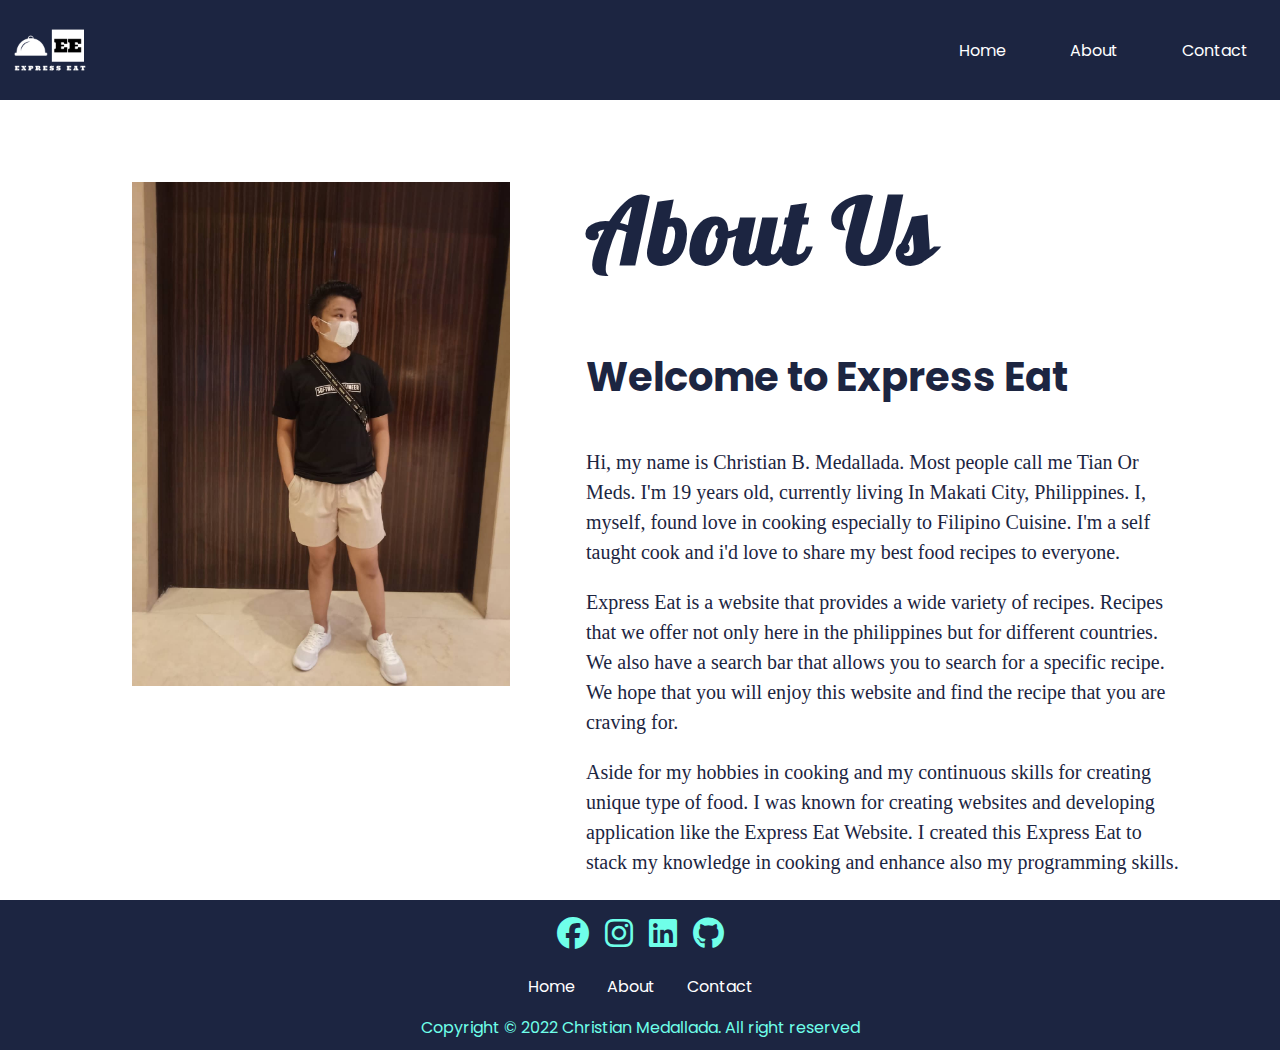
==== about.html @ c07f6f71 "update code" ====
<!DOCTYPE html>
<html lang="en">
<head>
    <meta charset="UTF-8">
    <meta http-equiv="X-UA-Compatible" content="IE=edge">
    <meta name="viewport" content="width=device-width, initial-scale=1.0">
    <link rel="shortcut icon" href="./img/RecipeLogo.jpeg" type="image/x-icon">
    <link rel="stylesheet" href="./assets/style.css">
    <link rel="stylesheet" href="https://cdnjs.cloudflare.com/ajax/libs/font-awesome/6.2.0/css/all.min.css">
    <title>Express Eat</title>
</head>
<body>
     <!--- Navigation Bar -->
     <div class="about">
        <div class="header">
            <nav class="nav-bar">
                <img src="./img/Logo.png" class="brand-name">
                <a href="#" class="hamburger">
                    <span class="bar"></span>
                    <span class="bar"></span>
                    <span class="bar"></span>
                </a>
                <div class="menu-bar">
                    <ul>
                        <li><a href="index.html">Home</a></li>
                        <li><a href="about.html">About</a></li>
                        <li><a href="contact.html">Contact</a></li>
                    </ul>
                </div>
            </nav>

        <!--About Me Section-->
            <div class="wrapper">
                <div class="row">
                    <div class="about-content">
                        <h1>About Us</h1>
                        <h3>Welcome to Express Eat</h3>
                        <p>Hi, my name is Christian B. Medallada. Most people call me Tian Or Meds. I'm 19 years old, currently living In Makati City, Philippines. I, myself, found love in cooking especially to Filipino Cuisine. I'm a self taught cook and i'd love to share my best food recipes to everyone.
                         </p>
                        <p>Express Eat is a website that provides a wide variety of recipes. Recipes that we offer not only here in the philippines but for different countries. We also have a search bar that allows you to search for a specific recipe. We hope that you will enjoy this website and find the recipe that you are craving for.</p>

                        <p>Aside for my hobbies in cooking and my continuous skills for creating unique type of food. I was known for creating websites and developing application like the Express Eat Website. I created this Express Eat to stack my knowledge in cooking and enhance also my programming skills.  </p>
                    </div>
                    <div class="img-me">
                        <img class="img-me" src="./img/Me.jpg" alt="Christian Medallada">
                    </div>
                </div>
            </div>
        </div>
    </div>

    <!--Footer-->
    
    <div class="footer">
        <div class="social-btn">
            <a href="https://www.facebook.com/Cmedsss" target="_blank" ><i class="	fab fa-facebook"></i></a>
            <a href="https://www.instagram.com/tiaanmeds/" target="_blank" ><i class="	fab fa-instagram"></i></a>
            <a href="https://www.linkedin.com/in/tianmeds/" target="_blank"><i class="	fab fa-linkedin"></i></a>
            <a href="https://github.com/TianMeds" target="_blank" "><i class="	fab fa-github"></i></a>
        </div>
            <div class="quick-bar">
                <a href="index.html">Home</a>
                <a href="about.html">About</a>
                <a href="contact.html">Contact</a>
            </div>
        <p>Copyright &copy; 2022 Christian Medallada. All right reserved</p>  
    </div>
    
    <!--Ending of Footer-->

    <!--Javascript-->
<script src="./assets/index.js"></script>
    
</body>
</html>
---- assets/style.css ----
@import url('https://fonts.googleapis.com/css2?family=Poppins:wght@200;300;400;500;600;700;800;900&display=swap');
@import url('https://fonts.googleapis.com/css2?family=Lobster&display=swap');

html{
  height: 100%;
}
body{
    margin: 0;
    padding: 0;
    background-color: var(--color3);
    height: 100%;
    min-height: 100%;
}
:root{
  --color: #1C2541;
  --color2: #3A506B;
  --color3: #fff;
  --error: #FFFF00;
  --success: #28a745;
  --color4: #333;
  --bg: #6FFFE9;
  
}
*{  
    box-sizing: border-box;
    font-family: 'Poppins', sans-serif;
    color: var(--bg);
}
::-webkit-scrollbar{
  width: 10px;
}
::-webkit-scrollbar-track {
  box-shadow: inset 0 0 5px var(--color3); 
  border-radius: 10px;
}
::-webkit-scrollbar-thumb {
  background: var(--color); 
  border-radius: 10px;
}
::-webkit-scrollbar-thumb:hover {
  background: #b30000; 
}
.header{
    width: 100%;
    height: 800px;
    background-image: url('../img/Food_BG.webp');
    background-size: cover;
    background-position: center;
}
.nav-bar{
    display: flex;
    justify-content: space-between;
    align-items: center;
    background-color:var(--color);
    color: var(--color3);
}

.brand-name{
    width: 100px;
    height: auto;
}
.menu-bar ul{
    margin: 0;
    padding: 0;
    display: flex;
}
.menu-bar li{
    list-style: none;
    margin: 0 1rem;
}
.menu-bar li a{
    text-decoration: none;
    color: var(--color3);
    padding: 1rem;
    display: block;
}
.menu-bar li:hover{
    background-color: var(--color2);
}
.hamburger{
    position: absolute;
    top: 2.4rem;
    right: 1rem;
    display: none;
    flex-direction: column;
    justify-content: space-between;
    width: 30px;
    height: 21px;
}

.hamburger .bar{
    height: 3px;
    width: 100%;
    background-color: var(--color3);
    border-radius: 10px;
    transition: 200ms transform ease-in;
}

.title{
  text-align: center;
  font-size: 5rem;
  padding-top: 1.5rem;
  font-weight: 600;
  color: var(--color3);
}

.search-wrapper{
  display: flex;
  align-items: center;
  justify-content: space-between;
  width: 600px;
  height: 5rem;
  background: var(--color);
  padding: 1rem;
  border-radius: 2rem;
  color: var(--color3);
  margin: 0 auto;
  margin-top: 5rem;
} 

#search{
  margin: 0 0.5rem 0 0.5rem;
  width: 100%;
  border: none;
  outline: none;
  background: var(--color);
  color: var(--color3);
}

#search::placeholder{
  color: var(--bg);
  font-size: 1rem;
  opacity: 0.7;
}
.fa:hover{
  color: var(--error);
}

.result{
  text-align: center;
}
.result h1{
  color: var(--color4);
}


#none{
  font-size: 2rem;
  font-weight: 600;
  color: #ff0505;
  text-align: center;
}
.card-grid, .food-list{
    display: flex;
    flex-wrap: wrap;
    gap: 20px 5px;
    padding-top: 1rem;
    justify-content: center;
    overflow: auto;
    min-height: 100%;
    padding-bottom: 100px;
    text-align: center;
  }
  
  .card {
    --padding: 1rem;
    background: var(--color);
    border: 1px solid #777;
    border-radius: .25rem;
    overflow: hidden;
    margin-left: 10px;
    margin-right: 10px;
    margin-bottom: 10px;
  }
  
  .card.card-shadow {
    border: none;
    box-shadow: 0 4px 21px -12px rgba(0, 0, 0, .79);
    max-width: 700px;
    max-height: 350px;
  }
  
  .card-header {
    font-size: 1.5rem;
    padding: var(--padding);
    padding-bottom: 0;
    margin-bottom: .5rem;
  }
  
  .card-header.card-image {
    padding: 0;
    overflow: hidden;
  }
    
  .card-header.card-image > img {
    display: block;
    width: 100%;
    max-height: 200px;
    aspect-ratio: 16 / 9;
    object-fit: cover;
    object-position: center;
    transition: 200ms transform ease-in-out;
  }
  
  .card:hover > .card-header.card-image > img {
    transform: scale(1.025);
  }
  
  .card-body {
    font-size: .9rem;
    text-align: center;
    padding: 0 var(--padding);
  }
  .card-body h3{
    color: var(--color3);
  }
  
  .card-footer {
    margin-top: 1rem;
    padding: var(--padding);
    padding-top: 0;
    text-align: center;
    color: var(--color4);
  }
  
  .btn {
    background: var(--bg);
    color: var(--color4);
    border: 2px solid var(--color);
    font-size: 1rem;
    padding: .5em .75em;
    border-radius: .50em;
    cursor: pointer;
    transition: all 300ms ease-in-out;
  }
  
  .btn:hover, .btn:focus {
    transform: translateY(-3px);
    background-color: transparent;
    border: 2px solid var(--bg);
    color: var(--color3);
  }

  .footer{
    background-color: var(--color);
    height: 150px;
    margin-top: auto;
    padding: 10px;
    color: var(--color3);
    clear: both;
  }
  .social-btn{
    position: sticky;
    display: flex;
    justify-content: center;
    flex-wrap: wrap;
    gap: 1rem;
    font-size: 2rem;
  }
  .social-btn a{
    color: rgb(255, 253, 253);
  }
  .quick-bar{
    display: flex;
    justify-content: center;
    flex-wrap: wrap;
    gap: 2rem;
    font-size: 1rem;
    padding-top:1rem ;
  }
  .quick-bar a{
    color: var(--color3);
    text-decoration: none;
  }
  .footer p{
    text-align:center;
    display: flex;
    justify-content: center;
    flex-wrap: wrap;
  }
  /* Meal Content */

  .meal-detail{
    position: fixed;
    top: 50%;
    left: 50%;
    transform: translate(-50%, -50%);
    -webkit-transform: translate(-50%, -50%);
    -moz-transform: translate(-50%, -50%);
    -ms-transform: translate(-50%, -50%);
    -o-transform: translate(-50%, -50%);
    background: var(--color);
    border-radius: 1rem;
    -webkit-border-radius: 1rem;
    -moz-border-radius: 1rem;
    -ms-border-radius: 1rem;
    -o-border-radius: 1rem;
    width: 90%;
    height: 90%;
    overflow-y: scroll;
    padding: 2rem 0;
    display: none;
  }

.meal-detail::-webkit-scrollbar{
    width: 10px;
}
.meal-detail::-webkit-scrollbar-thumb{
    background: var(--bg);
    border-radius: 2rem;
    -webkit-border-radius: 2rem;
    -moz-border-radius: 2rem;
    -ms-border-radius: 2rem;
    -o-border-radius: 2rem;
}


.second-meal-detail{
  position: fixed;
  top: 50%;
  left: 50%;
  transform: translate(-50%, -50%);
  -webkit-transform: translate(-50%, -50%);
  -moz-transform: translate(-50%, -50%);
  -ms-transform: translate(-50%, -50%);
  -o-transform: translate(-50%, -50%);
  background: var(--color);
  border-radius: 1rem;
  -webkit-border-radius: 1rem;
  -moz-border-radius: 1rem;
  -ms-border-radius: 1rem;
  -o-border-radius: 1rem;
  width: 90%;
  height: 90%;
  overflow-y: scroll;
  padding: 2rem 0;
  display: none;
}

.second-meal-detail::-webkit-scrollbar{
  width: 10px;
}
.second-meal-detail::-webkit-scrollbar-thumb{
  background: var(--bg);
  border-radius: 2rem;
  -webkit-border-radius: 2rem;
  -moz-border-radius: 2rem;
  -ms-border-radius: 2rem;
  -o-border-radius: 2rem;
}
.third-meal-detail{
  position: fixed;
  top: 50%;
  left: 50%;
  transform: translate(-50%, -50%);
  -webkit-transform: translate(-50%, -50%);
  -moz-transform: translate(-50%, -50%);
  -ms-transform: translate(-50%, -50%);
  -o-transform: translate(-50%, -50%);
  background: var(--color);
  border-radius: 1rem;
  -webkit-border-radius: 1rem;
  -moz-border-radius: 1rem;
  -ms-border-radius: 1rem;
  -o-border-radius: 1rem;
  width: 90%;
  height: 90%;
  overflow-y: scroll;
  padding: 2rem 0;
  display: none;
}

.third-meal-detail::-webkit-scrollbar{
  width: 10px;
}
.third-meal-detail::-webkit-scrollbar-thumb{
  background: var(--bg);
  border-radius: 2rem;
  -webkit-border-radius: 2rem;
  -moz-border-radius: 2rem;
  -ms-border-radius: 2rem;
  -o-border-radius: 2rem;
}

.four-meal-detail{
  position: fixed;
  top: 50%;
  left: 50%;
  transform: translate(-50%, -50%);
  -webkit-transform: translate(-50%, -50%);
  -moz-transform: translate(-50%, -50%);
  -ms-transform: translate(-50%, -50%);
  -o-transform: translate(-50%, -50%);
  background: var(--color);
  border-radius: 1rem;
  -webkit-border-radius: 1rem;
  -moz-border-radius: 1rem;
  -ms-border-radius: 1rem;
  -o-border-radius: 1rem;
  width: 90%;
  height: 90%;
  overflow-y: scroll;
  padding: 2rem 0;
  display: none;
}

.four-meal-detail::-webkit-scrollbar{
  width: 10px;
}
.four-meal-detail::-webkit-scrollbar-thumb{
  background: var(--bg);
  border-radius: 2rem;
  -webkit-border-radius: 2rem;
  -moz-border-radius: 2rem;
  -ms-border-radius: 2rem;
  -o-border-radius: 2rem;
}
.five-meal-detail{
  position: fixed;
  top: 50%;
  left: 50%;
  transform: translate(-50%, -50%);
  -webkit-transform: translate(-50%, -50%);
  -moz-transform: translate(-50%, -50%);
  -ms-transform: translate(-50%, -50%);
  -o-transform: translate(-50%, -50%);
  background: var(--color);
  border-radius: 1rem;
  -webkit-border-radius: 1rem;
  -moz-border-radius: 1rem;
  -ms-border-radius: 1rem;
  -o-border-radius: 1rem;
  width: 90%;
  height: 90%;
  overflow-y: scroll;
  padding: 2rem 0;
  display: none;
}

.five-meal-detail::-webkit-scrollbar{
  width: 10px;
}
.five-meal-detail::-webkit-scrollbar-thumb{
  background: var(--bg);
  border-radius: 2rem;
  -webkit-border-radius: 2rem;
  -moz-border-radius: 2rem;
  -ms-border-radius: 2rem;
  -o-border-radius: 2rem;
}
.six-meal-detail{
  position: fixed;
  top: 50%;
  left: 50%;
  transform: translate(-50%, -50%);
  -webkit-transform: translate(-50%, -50%);
  -moz-transform: translate(-50%, -50%);
  -ms-transform: translate(-50%, -50%);
  -o-transform: translate(-50%, -50%);
  background: var(--color);
  border-radius: 1rem;
  -webkit-border-radius: 1rem;
  -moz-border-radius: 1rem;
  -ms-border-radius: 1rem;
  -o-border-radius: 1rem;
  width: 90%;
  height: 90%;
  overflow-y: scroll;
  padding: 2rem 0;
  display: none;
}

.six-meal-detail::-webkit-scrollbar{
  width: 10px;
}
.six-meal-detail::-webkit-scrollbar-thumb{
  background: var(--bg);
  border-radius: 2rem;
  -webkit-border-radius: 2rem;
  -moz-border-radius: 2rem;
  -ms-border-radius: 2rem;
  -o-border-radius: 2rem;
}

.seven-meal-detail{
  position: fixed;
  top: 50%;
  left: 50%;
  transform: translate(-50%, -50%);
  -webkit-transform: translate(-50%, -50%);
  -moz-transform: translate(-50%, -50%);
  -ms-transform: translate(-50%, -50%);
  -o-transform: translate(-50%, -50%);
  background: var(--color);
  border-radius: 1rem;
  -webkit-border-radius: 1rem;
  -moz-border-radius: 1rem;
  -ms-border-radius: 1rem;
  -o-border-radius: 1rem;
  width: 90%;
  height: 90%;
  overflow-y: scroll;
  padding: 2rem 0;
  display: none;
}

.seven-meal-detail::-webkit-scrollbar{
  width: 10px;
}
.seven-meal-detail::-webkit-scrollbar-thumb{
  background: var(--bg);
  border-radius: 2rem;
  -webkit-border-radius: 2rem;
  -moz-border-radius: 2rem;
  -ms-border-radius: 2rem;
  -o-border-radius: 2rem;
}
.eight-meal-detail{
  position: fixed;
  top: 50%;
  left: 50%;
  transform: translate(-50%, -50%);
  -webkit-transform: translate(-50%, -50%);
  -moz-transform: translate(-50%, -50%);
  -ms-transform: translate(-50%, -50%);
  -o-transform: translate(-50%, -50%);
  background: var(--color);
  border-radius: 1rem;
  -webkit-border-radius: 1rem;
  -moz-border-radius: 1rem;
  -ms-border-radius: 1rem;
  -o-border-radius: 1rem;
  width: 90%;
  height: 90%;
  overflow-y: scroll;
  padding: 2rem 0;
  display: none;
}

.eight-meal-detail::-webkit-scrollbar{
  width: 10px;
}
.eight-meal-detail::-webkit-scrollbar-thumb{
  background: var(--bg);
  border-radius: 2rem;
  -webkit-border-radius: 2rem;
  -moz-border-radius: 2rem;
  -ms-border-radius: 2rem;
  -o-border-radius: 2rem;
}
.nine-meal-detail{
  position: fixed;
  top: 50%;
  left: 50%;
  transform: translate(-50%, -50%);
  -webkit-transform: translate(-50%, -50%);
  -moz-transform: translate(-50%, -50%);
  -ms-transform: translate(-50%, -50%);
  -o-transform: translate(-50%, -50%);
  background: var(--color);
  border-radius: 1rem;
  -webkit-border-radius: 1rem;
  -moz-border-radius: 1rem;
  -ms-border-radius: 1rem;
  -o-border-radius: 1rem;
  width: 90%;
  height: 90%;
  overflow-y: scroll;
  padding: 2rem 0;
  display: none;
}

.nine-meal-detail::-webkit-scrollbar{
  width: 10px;
}
.nine-meal-detail::-webkit-scrollbar-thumb{
  background: var(--bg);
  border-radius: 2rem;
  -webkit-border-radius: 2rem;
  -moz-border-radius: 2rem;
  -ms-border-radius: 2rem;
  -o-border-radius: 2rem;
}
.ten-meal-detail{
  position: fixed;
  top: 50%;
  left: 50%;
  transform: translate(-50%, -50%);
  -webkit-transform: translate(-50%, -50%);
  -moz-transform: translate(-50%, -50%);
  -ms-transform: translate(-50%, -50%);
  -o-transform: translate(-50%, -50%);
  background: var(--color);
  border-radius: 1rem;
  -webkit-border-radius: 1rem;
  -moz-border-radius: 1rem;
  -ms-border-radius: 1rem;
  -o-border-radius: 1rem;
  width: 90%;
  height: 90%;
  overflow-y: scroll;
  padding: 2rem 0;
  display: none;
}

.ten-meal-detail::-webkit-scrollbar{
  width: 10px;
}
.ten-meal-detail::-webkit-scrollbar-thumb{
  background: var(--bg);
  border-radius: 2rem;
  -webkit-border-radius: 2rem;
  -moz-border-radius: 2rem;
  -ms-border-radius: 2rem;
  -o-border-radius: 2rem;
}
.eleven-meal-detail{
  position: fixed;
  top: 50%;
  left: 50%;
  transform: translate(-50%, -50%);
  -webkit-transform: translate(-50%, -50%);
  -moz-transform: translate(-50%, -50%);
  -ms-transform: translate(-50%, -50%);
  -o-transform: translate(-50%, -50%);
  background: var(--color);
  border-radius: 1rem;
  -webkit-border-radius: 1rem;
  -moz-border-radius: 1rem;
  -ms-border-radius: 1rem;
  -o-border-radius: 1rem;
  width: 90%;
  height: 90%;
  overflow-y: scroll;
  padding: 2rem 0;
  display: none;
}

.eleven-meal-detail::-webkit-scrollbar{
  width: 10px;
}
.eleven-meal-detail::-webkit-scrollbar-thumb{
  background: var(--bg);
  border-radius: 2rem;
  -webkit-border-radius: 2rem;
  -moz-border-radius: 2rem;
  -ms-border-radius: 2rem;
  -o-border-radius: 2rem;
}


.meal-content{
  margin: 2rem;
}
.meal-content p:not(.meal-category){
  padding: 1rem 0;
}

.recipe-close-btn{
  position: absolute;
  right: 2rem;
  top: 2rem;
  font-size: 1.8rem;
  background: var(--color3);
  border: none;
  width: 35px;
  height: 35px;
  border-radius: 50%;
  -webkit-border-radius: 50%;
  -moz-border-radius: 50%;
  -ms-border-radius: 50%;
  -o-border-radius: 50%;
  display: flex;
  align-items: center;
  justify-content: center;
  opacity: 1;
}
.recipe-close-btn i{
  color: #1C2541;
}
.recipe-close-btn i:hover, .recipe-close-btn i:focus{
  color: var(--color3);
}
.meal-name{
  letter-spacing: 1px;
  padding-bottom: 1rem;
}
.meal-about{
  background: var(--bg);
  color: var(--color4);
  font-weight: 600;
  color: var(--tenne-tawny);
  display: inline-block;
  padding: 0.2rem 0.5rem;
  border-radius: 0.3rem;
  -webkit-border-radius: 0.3rem;
  -moz-border-radius: 0.3rem;
  -ms-border-radius: 0.3rem;
  -o-border-radius: 0.3rem;
}
.meal-about .meal-title-about,.meal-descript-about{
  color: var(--color4);
}
.meal-instruct{
  padding: 1rem 0;
}
.meal-img img{
    width: 200px;
    height: 200px;
    border-radius: 50%;
    -webkit-border-radius: 50%;
    -moz-border-radius: 50%;
    -ms-border-radius: 50%;
    -o-border-radius: 50%;
    margin: 0 auto;
    display: block;
}
.meal-link{
  margin: 1.4rem 0;
}
.meal-link .meal-link-btn{
  padding: 10px;
  border-radius: 0.3rem;
  background: var(--bg);
  color: var(--color);
  font-size: 1.3rem;
  font-weight: 700;
  transition: all 0.4s linear;
  -webkit-transition: all 0.4s linear;
  -moz-transition: all 0.4s linear;
  -ms-transition: all 0.4s linear;
  -o-transition: all 0.4s linear;
  cursor: pointer;
  text-decoration: none;
}
.meal-link:hover .meal-link-btn{
    transform: translateY(-3px);
    background-color: transparent;
    border: 2px solid var(--bg);
    color: var(--color3);
}
  /* About Page */
  
.about{
    display: flex;
    flex-wrap: wrap;
    gap: 20px 5px;
    justify-content: center;
    overflow: auto;
    min-height: 100%;
    padding-bottom: 100px;
  }

.about .header{
  background: url(/img/About_BG.webp);
  background-size: cover;
  background-position: center;
}

.wrapper{
  width: 100%;
  min-height: 100%;
}
.row{
  width: 100%;
  padding: 50px 100px;
}
.img-me{
  width: 35%;
  float: left;
}
.img-me  img{
  width: 100%;
  height: auto;
  margin: 2rem;
}
.about-content{
  width: 55%;
  float: right;
  margin-left: 50px;
}
.about-content h1{
  font-family: 'Lobster',cursive;
  font-size: 5.625rem;
  letter-spacing: 3px;
  margin-top: 1.5rem;
  color: var(--color);
}
.about-content h3{
  font-family: Poppins;
  font-size: 40px;
  margin-top: 25px;
  color: var(--color);
}
.about-content p{
  font-size: 1.25rem;
  font-family: serif;
  margin-top: 10px;
  line-height: 1.5;
  color: var(--color);
}

/* Contact Page */
.contact-header{
    width: 100%;
    display: flex;
    flex-wrap: wrap;
    gap: 20px 5px;
    justify-content: center;
    overflow: auto;
    min-height: 100%;
    padding-bottom: 100px;
}
.contact-header .header{
  background: url(/img/About_BG.webp);
  background-size: cover;
  background-position: center;
}
.contact-wrapper{
  position: relative;
  width: 100%;
  padding: 40px 100px;
}
.contact-wrapper .contact-title{
  display: flex;
  justify-content: center;
  align-items: center;
  font-size: 2em;
}
.contact-wrapper .contact-title h1{
  color: var(--color);
  font-weight: 700;
  margin-bottom: 10px;
  font-family: 'Lobster',sans-serif;
}
.subtitle {
  display: flex;
  justify-content: center;
  align-items: center;
}
.subtitle p{
  color: var(--color4);
}
.box{
  position: relative;
  display: grid;
  grid-template-columns: 2fr 1fr;
  grid-template-rows: 5fr 4fr;
  grid-template-areas: "form info"
  "form map";
  grid-gap: 20px ;
  margin-top: 20px;
}
.form{
  grid-area: form;
}
.info{
  grid-area: info;
}
.map{
  grid-area: map;
}
.contact{
  padding: 40px;
  background: var(--color2);
  box-shadow: 0 8px 32px 0 rgba( 31, 38, 135, 0.37 );
  backdrop-filter: blur( 20px );
  -webkit-backdrop-filter: blur( 20px );
  border-radius: 10px;
}
.contact h3{
  color: var(--color3);
  font-weight: 700;
  font-size: 1.4em;
  margin-bottom: 10px; 
}

/* Form */
.fomBox{
  position: relative;
  width: 100%;
}
.formBox .row50{
  display: flex;
  gap: 20px;
  flex-wrap: wrap;
}
.inputBox{
  display: flex;
  flex-direction: column;
  margin-bottom: 10px;
  width: 50%;
}
.formBox .row100 .inputBox{
  width: 100%;
}

.inputBox label{
  color: var(--color3);
  margin-top: 10px;
  margin-bottom: 5px;
  font-weight: 500;
}
.inputBox input{
  color: var(--color4);
  padding: 10px;
  font-size: 1.1em;
  outline: none;
  border: 1px solid var(--color);
}
.inputBox textarea{
  color: var(--color4);
  padding: 10px;
  font-size: 1.1em;
  outline: none;
  border: 1px solid var(--color4);
  resize: none;
  min-height: 220px;
  margin-bottom: 10px;
}
.inputBox input[type="submit"]{
  background: var(--color);
  color: var(--color3);
  border: 2px solid var(--color);
  border-radius: .50em;
  font-size: 1.1em;
  max-width: 200px;
  font-weight: 500;
  cursor: pointer;
  padding: 14px 15px;
  transition: all 300ms ease-in-out;
}
#sendMessage:hover{
  transform: translateY(-3px);
  background-color: transparent;
  border: 2px solid var(--color);
  color: inherit;
}
.inputBox::placeholder{
  color: var(--color4);
}

.info{
  background:var(--color);
}
.info h3{
  color: var(--color3);
}
.info .infoBox div{
  display: flex;
  align-items: center;
  margin-bottom: 10px;
}
.info .infoBox div span{
  min-width: 40px;
  height: 40px;
  color: var(--color3);
  background: var(--color2);
  display: flex;
  align-items: center;
  justify-content: center;
  font-size: 1.5em;
  border-radius: 50%;
  margin-right: 15px;
}
.info .infoBox div p{
  color: var(--color3);
  font-size: 1.1em;
}
.info .infoBox div a{
  white-space: nowrap;
  text-overflow: ellipsis;
  overflow: hidden;
  color: var(--color3);
  text-decoration: none;
}
.socMed{
  margin-top: 40px;
  display: flex;
}
.socMed li{
  list-style: none;
  margin-right: 1rem;
}
.socMed li a{
  color: var(--color3);
  font-size: 2em;
}
.socMed li a:hover{
  color: var(--color2);
}
.map{
  padding: 0;
}

.map iframe{
  width: 100%;
  height: 100%;
}
.error{
  color: var(--error);
}
#success{
  color: var(--success);
}



@media (max-width: 991px) {
    .nav-bar {
        flex-direction: column;
        align-items: flex-start;
    }

    .hamburger {
        display: flex;
    }

    .menu-bar {
        display: none;
        width: 100%;
    }

    .menu-bar ul {
        width: 100%;
        flex-direction: column;
    }

    .menu-bar ul li {
        text-align: center;
    }

    .menu-bar ul li a {
        padding: .5rem 1rem;
    }

    .menu-bar.active {
        display: flex;
    }
    .header{
        width: inherit;
    }
    .search-wrapper{
        width: 400px;
    }
    .result{
      font-size: 1rem;
    }
    .img-me{
      width: 100%;
      float: none;
    }
    .img-me img{
      margin: 0;
    }
    .about-content{
      width: 100%;
      float: none;
      margin-left: 0;
    }
    .about-content h1{
      font-size: 3.75rem;
      letter-spacing: 2px;
      margin-top: 30px;
    }
    .about-content h3{
      font-size: 40px;
    }
    .about-content p{
      font-size: 1rem;
    }
    .contact-wrapper{
      padding: 20px ;
    }
    
    .box{
      grid-template-columns: 1fr;
      grid-template-rows: auto;
      grid-template-areas: 
      "form"
      "info"
      "map";
    }
    .map{
      min-height: 300px;
    }
    .formBox .row50{
      display: flex;
      gap: 0;
      flex-direction: column;
    }
    .inputBox
    {
      width: 100%;
    }
    .contact{
      padding: 30px;
    }
    .map{
      min-height: 300px;
      padding: 0;
    }
    
    
    
}

@media (max-width: 500px) {
    .header{
      height: 500px;
    }
    .title{
        font-size: 3rem;
        margin-top: 0.5rem;
    }
    .search-wrapper{
       width: 300px;
       height: 3.5rem;
       margin-top: 1rem;
    }
    .result{
      font-size: 0.8rem;
    }
    .footer{
      height: auto;
    }
    .row{
      padding: 0px 30px;
    }
    .img-me{
      width: 100%;
      float: none;
    }
    .img-me img{
      margin: 0;
    }
    .about-content{
      width: 100%;
      float: none;
    }
    .about-content h1{
      font-size: 3rem;
      letter-spacing: 2px;
      margin-top: 30px;
    }
    .about-content h3{
      font-size: 30px;
    }
    .about-content p{
      font-size: 1rem;
    }
    .form{
      display: block;
      margin-left: -12px;
      margin-right: auto;
      width: 85%;
    }
    .info{ 
      width: 85%;
      display: block;
      margin-left: -12px;
      margin-right: auto;
    }
    .inputBox{
      width: 100%;
    }
    .contact{
      padding: 30px;
    }
    .map{
      display: block;
      margin-left: auto;
      margin-right: 200px;
      min-height: 300px;
      width: 80%;
      padding: 0;
    }
    
   
}
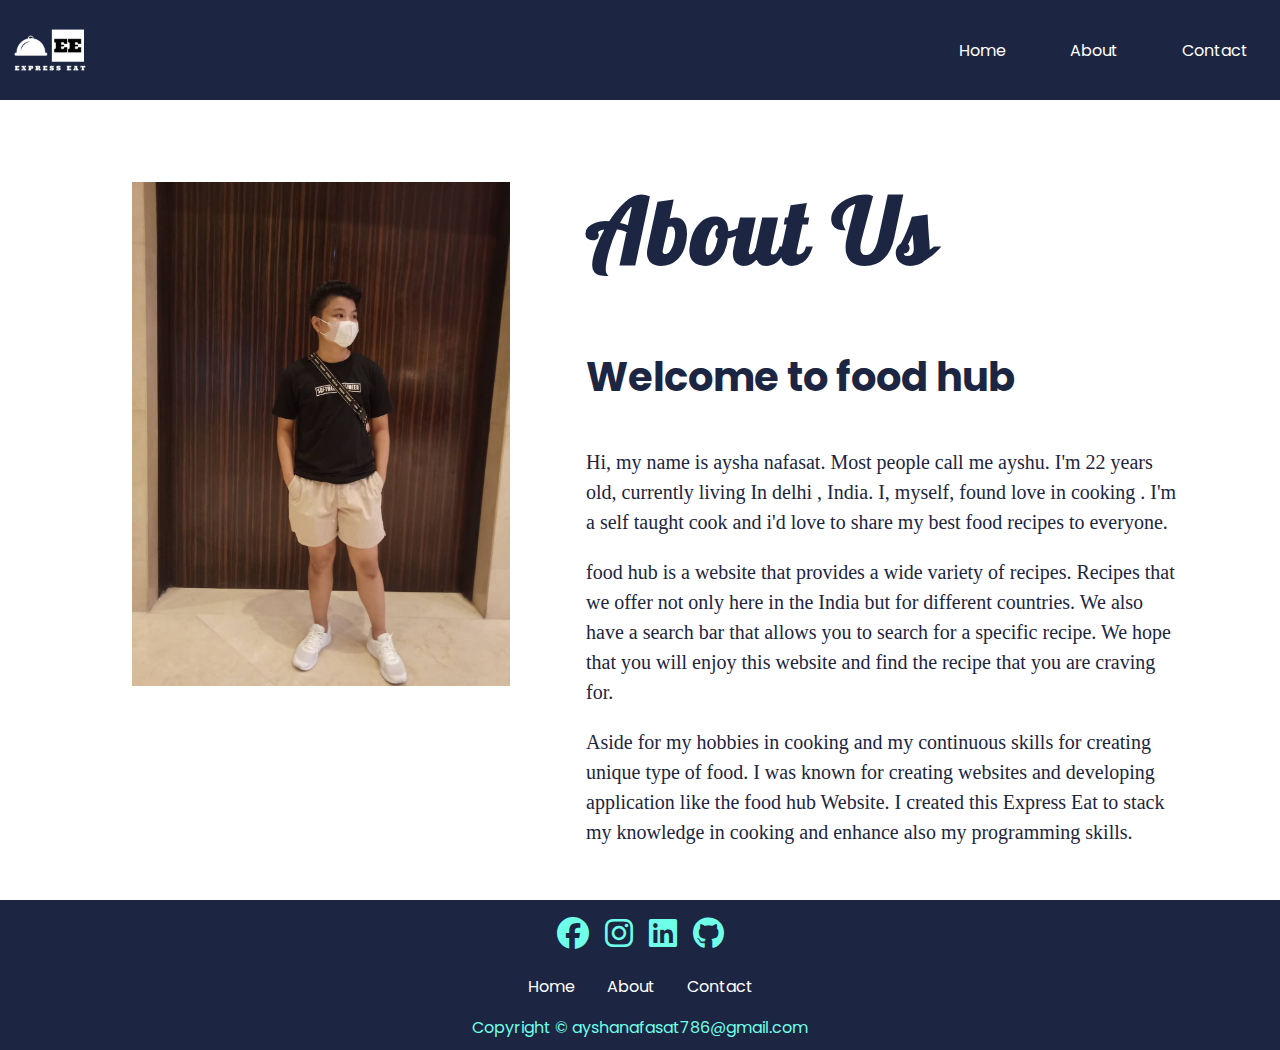
==== commit 96e8cb86: "some changes" ====
--- a/about.html
+++ b/about.html
@@ -7,7 +7,7 @@
     <link rel="shortcut icon" href="./img/RecipeLogo.jpeg" type="image/x-icon">
     <link rel="stylesheet" href="./assets/style.css">
     <link rel="stylesheet" href="https://cdnjs.cloudflare.com/ajax/libs/font-awesome/6.2.0/css/all.min.css">
-    <title>Express Eat</title>
+    <title>recipe book</title>
 </head>
 <body>
      <!--- Navigation Bar -->
@@ -34,15 +34,15 @@
                 <div class="row">
                     <div class="about-content">
                         <h1>About Us</h1>
-                        <h3>Welcome to Express Eat</h3>
-                        <p>Hi, my name is Christian B. Medallada. Most people call me Tian Or Meds. I'm 19 years old, currently living In Makati City, Philippines. I, myself, found love in cooking especially to Filipino Cuisine. I'm a self taught cook and i'd love to share my best food recipes to everyone.
-                         </p>
-                        <p>Express Eat is a website that provides a wide variety of recipes. Recipes that we offer not only here in the philippines but for different countries. We also have a search bar that allows you to search for a specific recipe. We hope that you will enjoy this website and find the recipe that you are craving for.</p>
+                        <h3>Welcome to food hub</h3>
+                        <p>Hi, my name is aysha nafasat. Most people call me ayshu. I'm 22 years old, currently living In delhi , India. I, myself, found love in cooking . I'm a self taught cook and i'd love to share my best food recipes to everyone.
+                        </p>
+                        <p>food hub is a website that provides a wide variety of recipes. Recipes that we offer not only here in the India but for different countries. We also have a search bar that allows you to search for a specific recipe. We hope that you will enjoy this website and find the recipe that you are craving for.</p>
 
-                        <p>Aside for my hobbies in cooking and my continuous skills for creating unique type of food. I was known for creating websites and developing application like the Express Eat Website. I created this Express Eat to stack my knowledge in cooking and enhance also my programming skills.  </p>
+                        <p>Aside for my hobbies in cooking and my continuous skills for creating unique type of food. I was known for creating websites and developing application like the food hub Website. I created this Express Eat to stack my knowledge in cooking and enhance also my programming skills.  </p>
                     </div>
                     <div class="img-me">
-                        <img class="img-me" src="./img/Me.jpg" alt="Christian Medallada">
+                        <img class="img-me" src="./img/Me.jpg" alt="ayshanafasat786@gmail.com">
                     </div>
                 </div>
             </div>
@@ -63,7 +63,7 @@
                 <a href="about.html">About</a>
                 <a href="contact.html">Contact</a>
             </div>
-        <p>Copyright &copy; 2022 Christian Medallada. All right reserved</p>  
+        <p>Copyright &copy; ayshanafasat786@gmail.com</p>  
     </div>
     
     <!--Ending of Footer-->
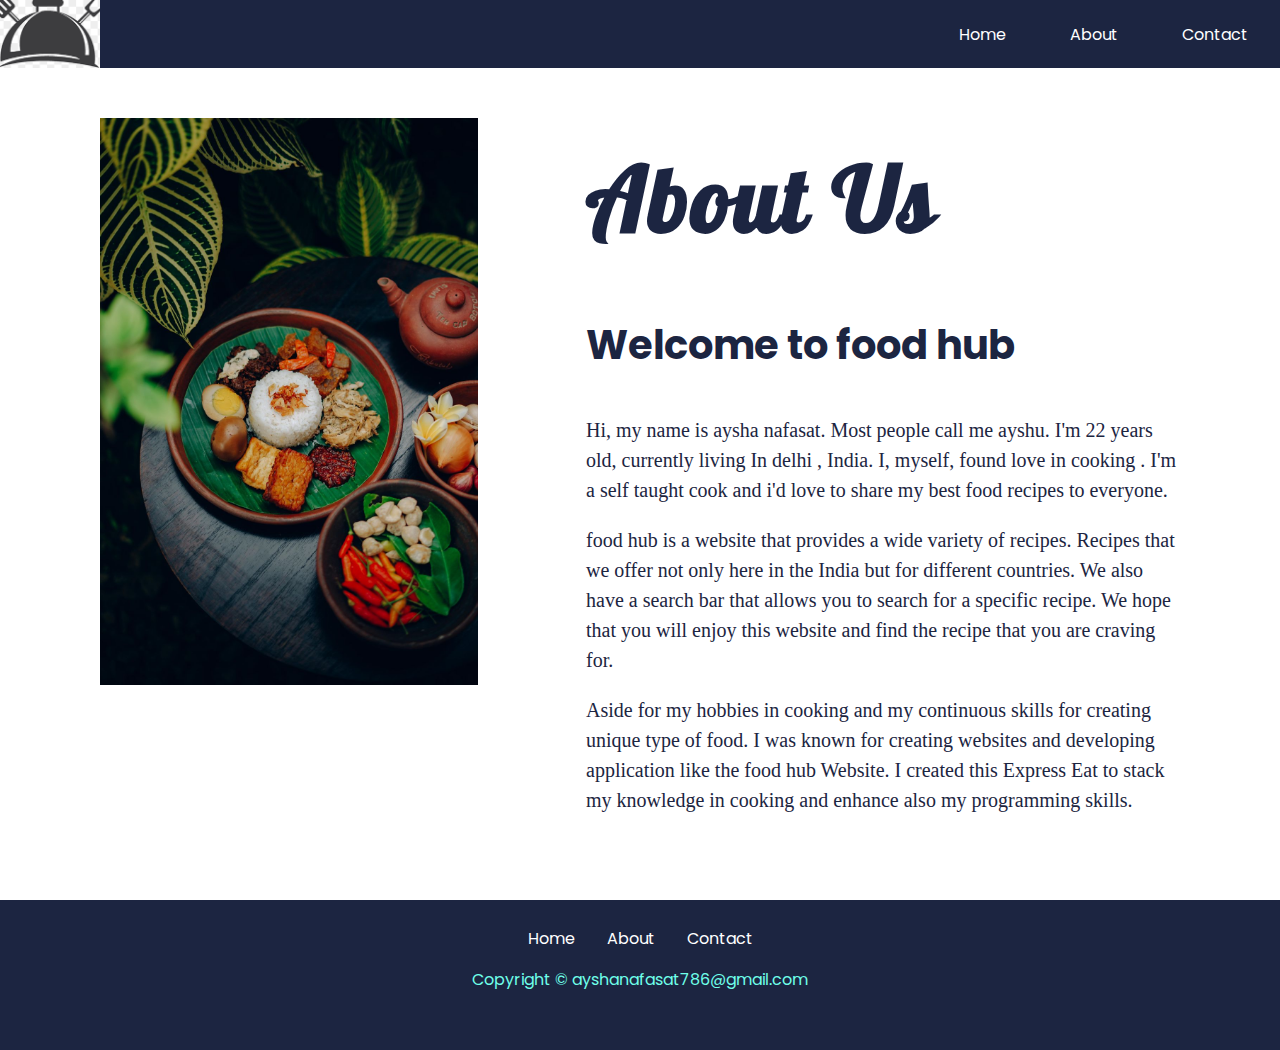
==== commit 39222cbd: "some new changes" ====
--- a/about.html
+++ b/about.html
@@ -14,7 +14,7 @@
      <div class="about">
         <div class="header">
             <nav class="nav-bar">
-                <img src="./img/Logo.png" class="brand-name">
+                <img src="./img/logo3.1.png" class="brand-name">
                 <a href="#" class="hamburger">
                     <span class="bar"></span>
                     <span class="bar"></span>
@@ -41,8 +41,8 @@
 
                         <p>Aside for my hobbies in cooking and my continuous skills for creating unique type of food. I was known for creating websites and developing application like the food hub Website. I created this Express Eat to stack my knowledge in cooking and enhance also my programming skills.  </p>
                     </div>
-                    <div class="img-me">
-                        <img class="img-me" src="./img/Me.jpg" alt="ayshanafasat786@gmail.com">
+                    <div class="img-">
+                        <img class="img-me" src="./img/foodhub.jpg" alt="ayshanafasat786@gmail.com">
                     </div>
                 </div>
             </div>
@@ -52,12 +52,7 @@
     <!--Footer-->
     
     <div class="footer">
-        <div class="social-btn">
-            <a href="https://www.facebook.com/Cmedsss" target="_blank" ><i class="	fab fa-facebook"></i></a>
-            <a href="https://www.instagram.com/tiaanmeds/" target="_blank" ><i class="	fab fa-instagram"></i></a>
-            <a href="https://www.linkedin.com/in/tianmeds/" target="_blank"><i class="	fab fa-linkedin"></i></a>
-            <a href="https://github.com/TianMeds" target="_blank" "><i class="	fab fa-github"></i></a>
-        </div>
+       
             <div class="quick-bar">
                 <a href="index.html">Home</a>
                 <a href="about.html">About</a>
--- a/assets/style.css
+++ b/assets/style.css
@@ -38,7 +38,7 @@
   border-radius: 10px;
 }
 ::-webkit-scrollbar-thumb:hover {
-  background: #b30000; 
+  background: #9eb300; 
 }
 .header{
     width: 100%;
@@ -789,7 +789,7 @@
 .about-content h3{
   font-family: Poppins;
   font-size: 40px;
-  margin-top: 25px;
+x  margin-top: 25px;
   color: var(--color);
 }
 .about-content p{
